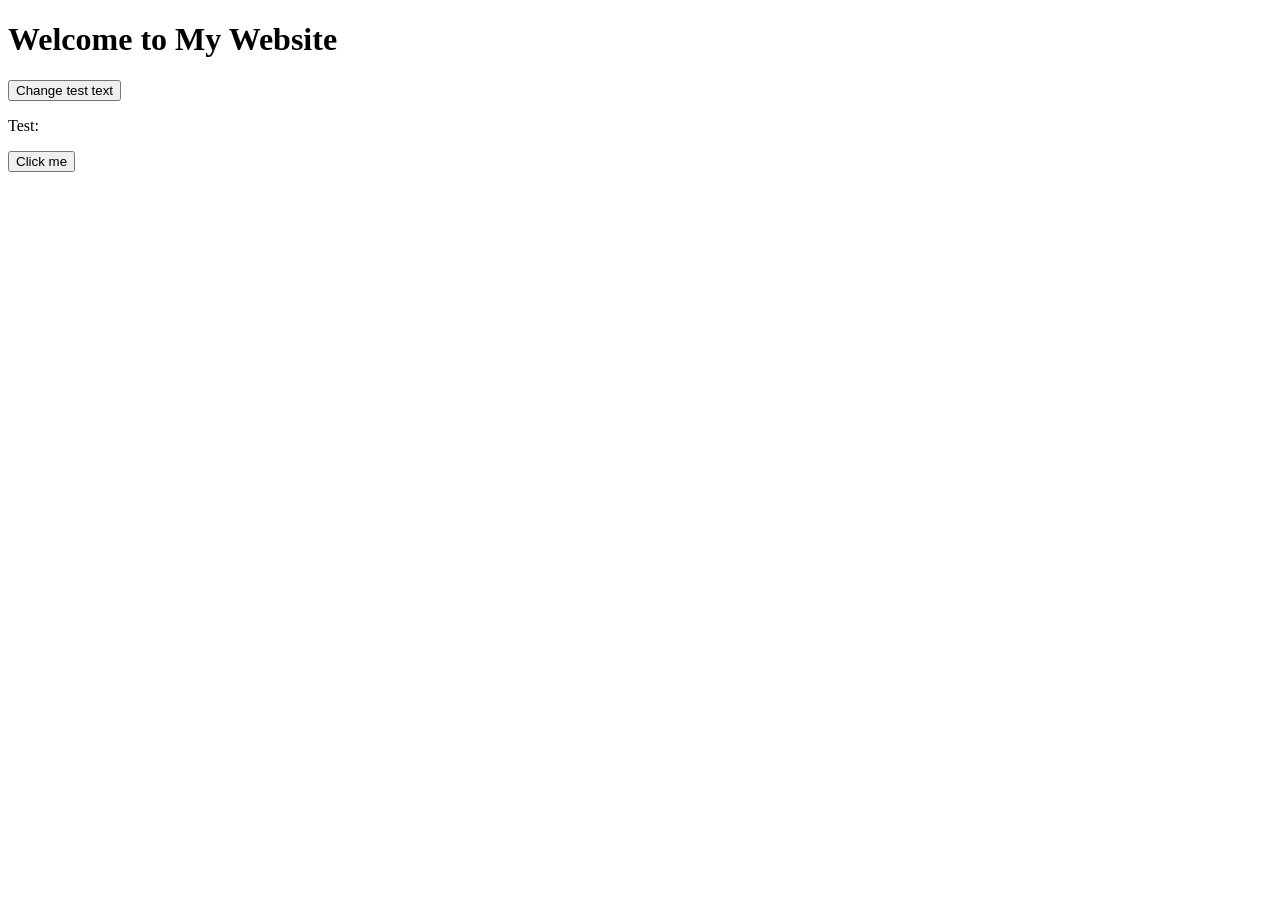
==== frontend/index.html @ 88b6bfff "modified href" ====
<!DOCTYPE html>
<html lang="en">
  <head>
    <meta charset="UTF-8">
    <meta name="viewport" content="width=device-width, initial-scale=1.0">
    <meta http-equiv="X-UA-Compatible" content="ie=edge">
    <title>My Website</title>
    <link rel="stylesheet" href="./style.css">
    <link rel="icon" href="./favicon.ico" type="image/x-icon">
  </head>
  <body>
    <main>
        <h1>Welcome to My Website</h1>  
        <button onclick="changeSpan()">Change test text</button>
        <p>Test: <span id="test"></span></p>
        <button onclick="window.location=`${window.location.origin}/pages/new.html`">Click me</button>
    </main>
    <script src="index.js"></script>
  </body>
</html>
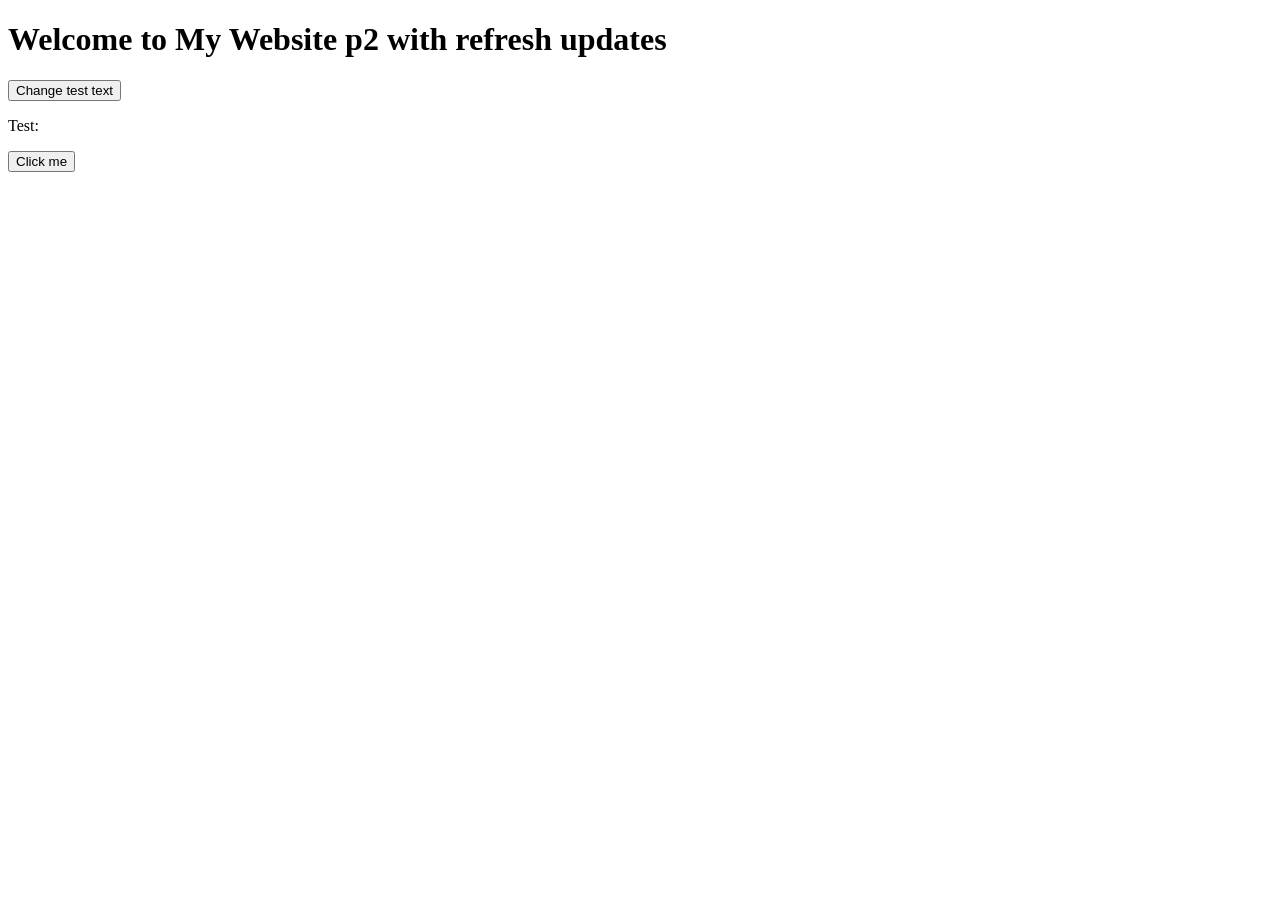
==== commit 64752bec: "added docker compose for refresh uppdate" ====
--- a/frontend/index.html
+++ b/frontend/index.html
@@ -5,15 +5,15 @@
     <meta name="viewport" content="width=device-width, initial-scale=1.0">
     <meta http-equiv="X-UA-Compatible" content="ie=edge">
     <title>My Website</title>
-    <link rel="stylesheet" href="./style.css">
+    <!-- <link rel="stylesheet" href="./style.css"> -->
     <link rel="icon" href="./favicon.ico" type="image/x-icon">
   </head>
   <body>
     <main>
-        <h1>Welcome to My Website</h1>  
-        <button onclick="changeSpan()">Change test text</button>
+        <h1>Welcome to My Website p2 with refresh updates </h1>  
+        <button onclick="changeSpan()">Change test text </button>
         <p>Test: <span id="test"></span></p>
-        <button onclick="window.location=`${window.location.origin}/pages/new.html`">Click me</button>
+        <button onclick="window.location=`${window.location.origin}/pages/transformers.html`">Click me</button>
     </main>
     <script src="index.js"></script>
   </body>
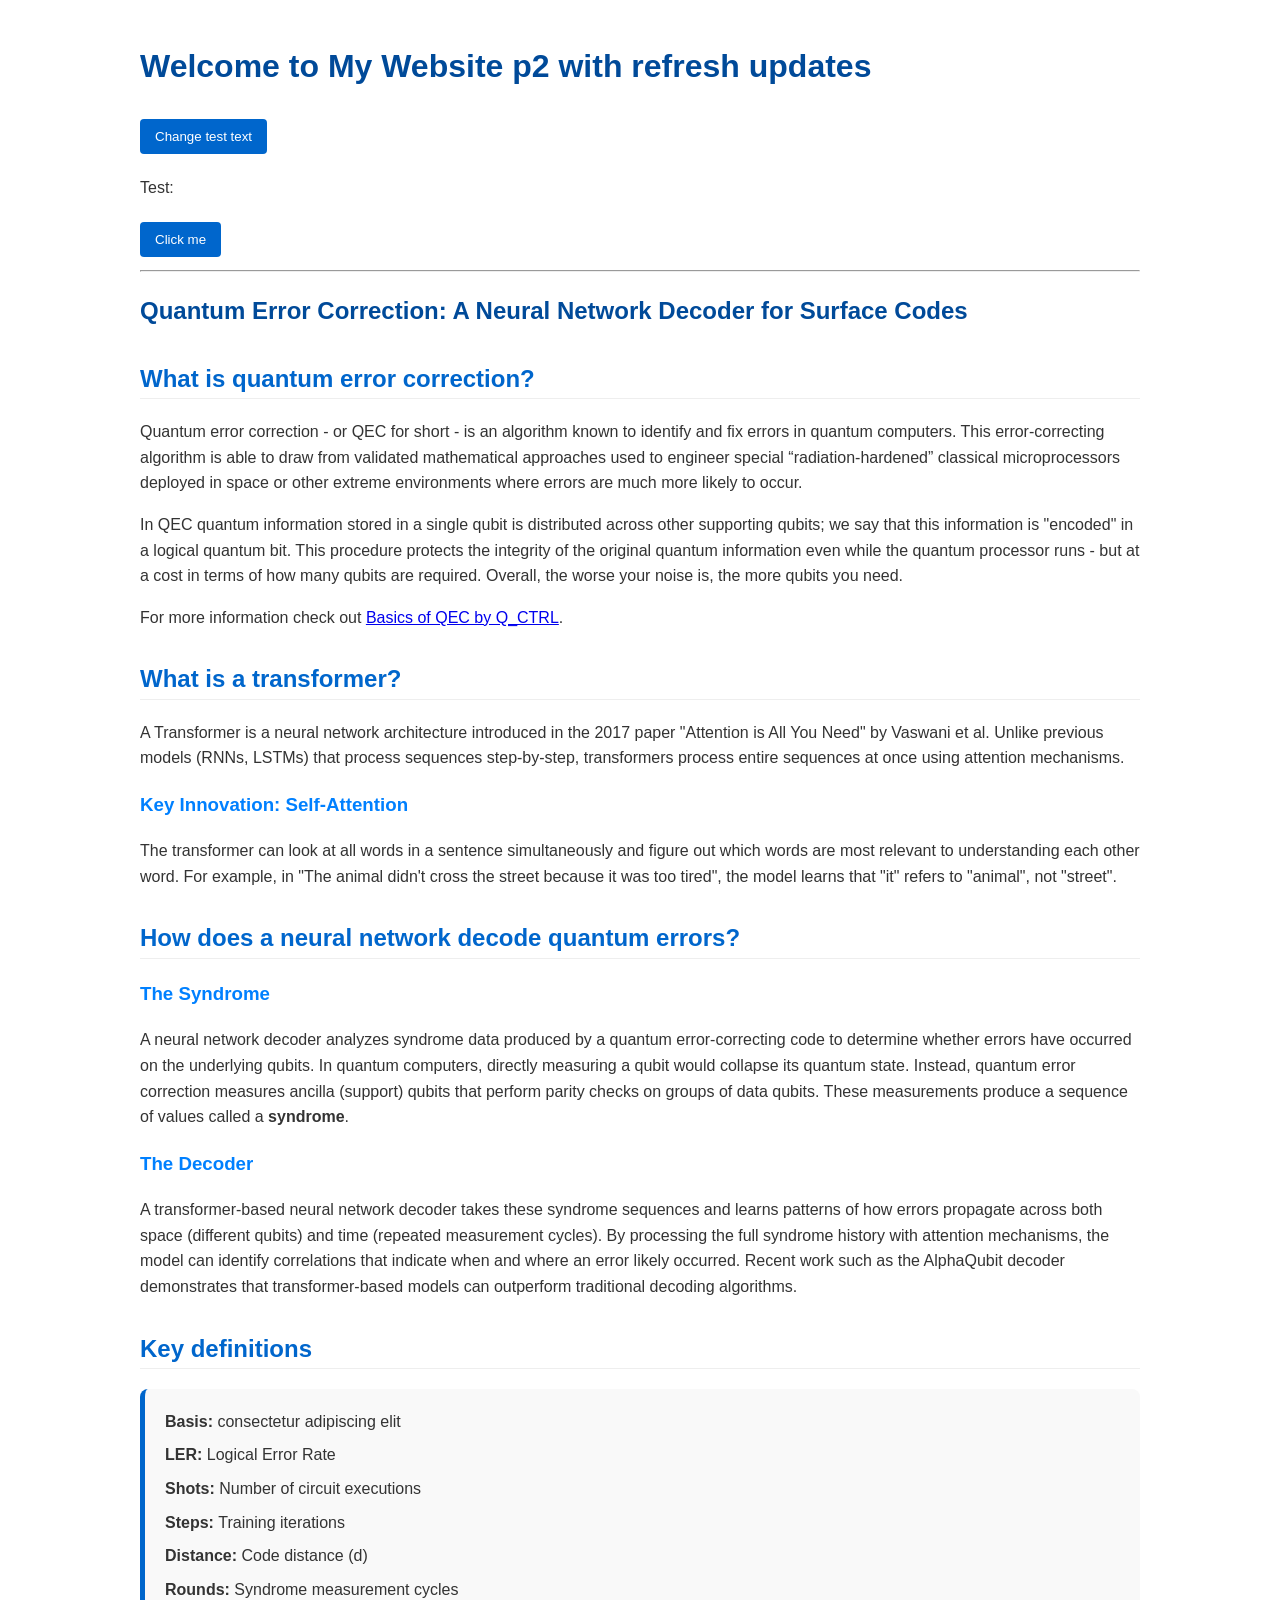
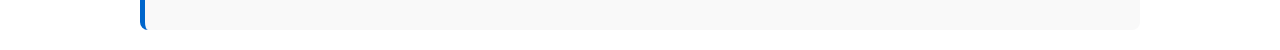
==== commit 79a07cc4: "Added home page info" ====
--- a/frontend/index.html
+++ b/frontend/index.html
@@ -1,20 +1,78 @@
 <!DOCTYPE html>
 <html lang="en">
-  <head>
+<head>
     <meta charset="UTF-8">
     <meta name="viewport" content="width=device-width, initial-scale=1.0">
     <meta http-equiv="X-UA-Compatible" content="ie=edge">
-    <title>My Website</title>
-    <!-- <link rel="stylesheet" href="./style.css"> -->
+    <title>Quantum Error Correction</title>
     <link rel="icon" href="./favicon.ico" type="image/x-icon">
-  </head>
-  <body>
+    <style>
+        body { font-family: sans-serif; line-height: 1.6; max-width: 1000px; margin: 0 auto; padding: 20px; color: #333; }
+        h1 { color: #004a99; }
+        h2 { color: #0066cc; margin-top: 30px; border-bottom: 1px solid #eee; }
+        h3 { color: #0080ff; }
+        .hero-section { background: #f0f7ff; padding: 20px; border-radius: 8px; margin-bottom: 30px; border: 1px solid #d0e7ff; }
+        .definition-list { background: #f9f9f9; padding: 20px; border-radius: 8px; border-left: 5px solid #0066cc; }
+        .definition-item { margin-bottom: 8px; font-weight: bold; }
+        .definition-item span { font-weight: normal; }
+        button { padding: 10px 15px; cursor: pointer; background: #0066cc; color: white; border: none; border-radius: 4px; margin: 5px 0; }
+        button:hover { background: #004a99; }
+    </style>
+</head>
+<body>
+
     <main>
         <h1>Welcome to My Website p2 with refresh updates </h1>  
         <button onclick="changeSpan()">Change test text </button>
         <p>Test: <span id="test"></span></p>
         <button onclick="window.location=`${window.location.origin}/pages/transformers.html`">Click me</button>
     </main>
+
+    <hr>
+
+    <article>
+        <h1>Quantum Error Correction: A Neural Network Decoder for Surface Codes</h1>
+
+        <section>
+            <h2>What is quantum error correction?</h2>
+            <p>Quantum error correction - or QEC for short - is an algorithm known to identify and fix errors in quantum computers. This error-correcting algorithm is able to draw from validated mathematical approaches used to engineer special “radiation-hardened” classical microprocessors deployed in space or other extreme environments where errors are much more likely to occur.</p>
+            <p>In QEC quantum information stored in a single qubit is distributed across other supporting qubits; we say that this information is "encoded" in a logical quantum bit. This procedure protects the integrity of the original quantum information even while the quantum processor runs - but at a cost in terms of how many qubits are required. Overall, the worse your noise is, the more qubits you need.</p>
+            <p>For more information check out <a href="https://q-ctrl.com/topics/what-is-quantum-error-correction" target="_blank">Basics of QEC by Q_CTRL</a>.</p>
+        </section>
+
+        
+
+        <section>
+            <h2>What is a transformer?</h2>
+            <p>A Transformer is a neural network architecture introduced in the 2017 paper "Attention is All You Need" by Vaswani et al. Unlike previous models (RNNs, LSTMs) that process sequences step-by-step, transformers process entire sequences at once using attention mechanisms.</p>
+            <h3>Key Innovation: Self-Attention</h3>
+            <p>The transformer can look at all words in a sentence simultaneously and figure out which words are most relevant to understanding each other word. For example, in "The animal didn't cross the street because it was too tired", the model learns that "it" refers to "animal", not "street".</p>
+        </section>
+
+        
+
+        <section>
+            <h2>How does a neural network decode quantum errors?</h2>
+            <h3>The Syndrome</h3>
+            <p>A neural network decoder analyzes syndrome data produced by a quantum error-correcting code to determine whether errors have occurred on the underlying qubits. In quantum computers, directly measuring a qubit would collapse its quantum state. Instead, quantum error correction measures ancilla (support) qubits that perform parity checks on groups of data qubits. These measurements produce a sequence of values called a <b>syndrome</b>.</p>
+            
+            <h3>The Decoder</h3>
+            <p>A transformer-based neural network decoder takes these syndrome sequences and learns patterns of how errors propagate across both space (different qubits) and time (repeated measurement cycles). By processing the full syndrome history with attention mechanisms, the model can identify correlations that indicate when and where an error likely occurred. Recent work such as the AlphaQubit decoder demonstrates that transformer-based models can outperform traditional decoding algorithms.</p>
+        </section>
+
+        <section>
+            <h2>Key definitions</h2>
+            <div class="definition-list">
+                <div class="definition-item">Basis: <span>consectetur adipiscing elit</span></div>
+                <div class="definition-item">LER: <span>Logical Error Rate</span></div>
+                <div class="definition-item">Shots: <span>Number of circuit executions</span></div>
+                <div class="definition-item">Steps: <span>Training iterations</span></div>
+                <div class="definition-item">Distance: <span>Code distance (d)</span></div>
+                <div class="definition-item">Rounds: <span>Syndrome measurement cycles</span></div>
+            </div>
+        </section>
+    </article>
+
     <script src="index.js"></script>
-  </body>
+</body>
 </html>
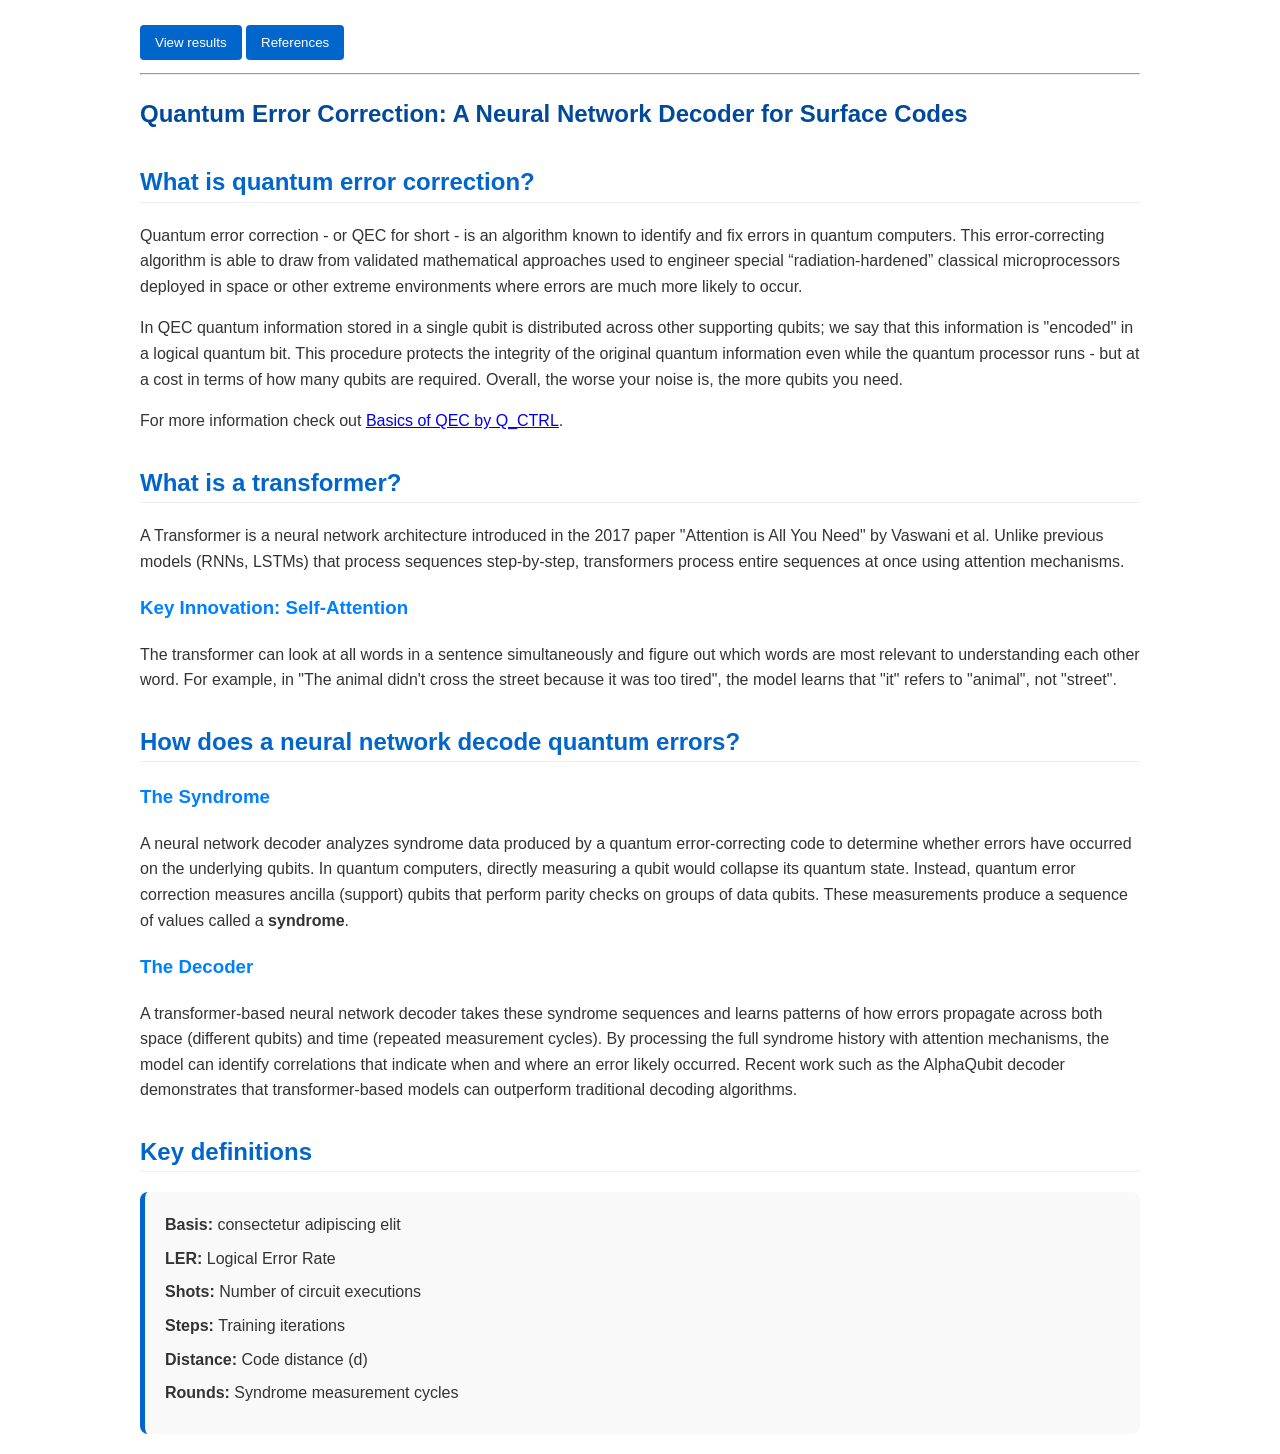
==== commit 0c416042: "Added evolution, added references page, linked pages together" ====
--- a/frontend/index.html
+++ b/frontend/index.html
@@ -22,10 +22,8 @@
 <body>
 
     <main>
-        <h1>Welcome to My Website p2 with refresh updates </h1>  
-        <button onclick="changeSpan()">Change test text </button>
-        <p>Test: <span id="test"></span></p>
-        <button onclick="window.location=`${window.location.origin}/pages/transformers.html`">Click me</button>
+        <a href="/pages/transformers.html"><button>View results</button></a>
+        <a href="/pages/references.html"><button>References</button></a>
     </main>
 
     <hr>
@@ -72,7 +70,5 @@
             </div>
         </section>
     </article>
-
-    <script src="index.js"></script>
 </body>
 </html>
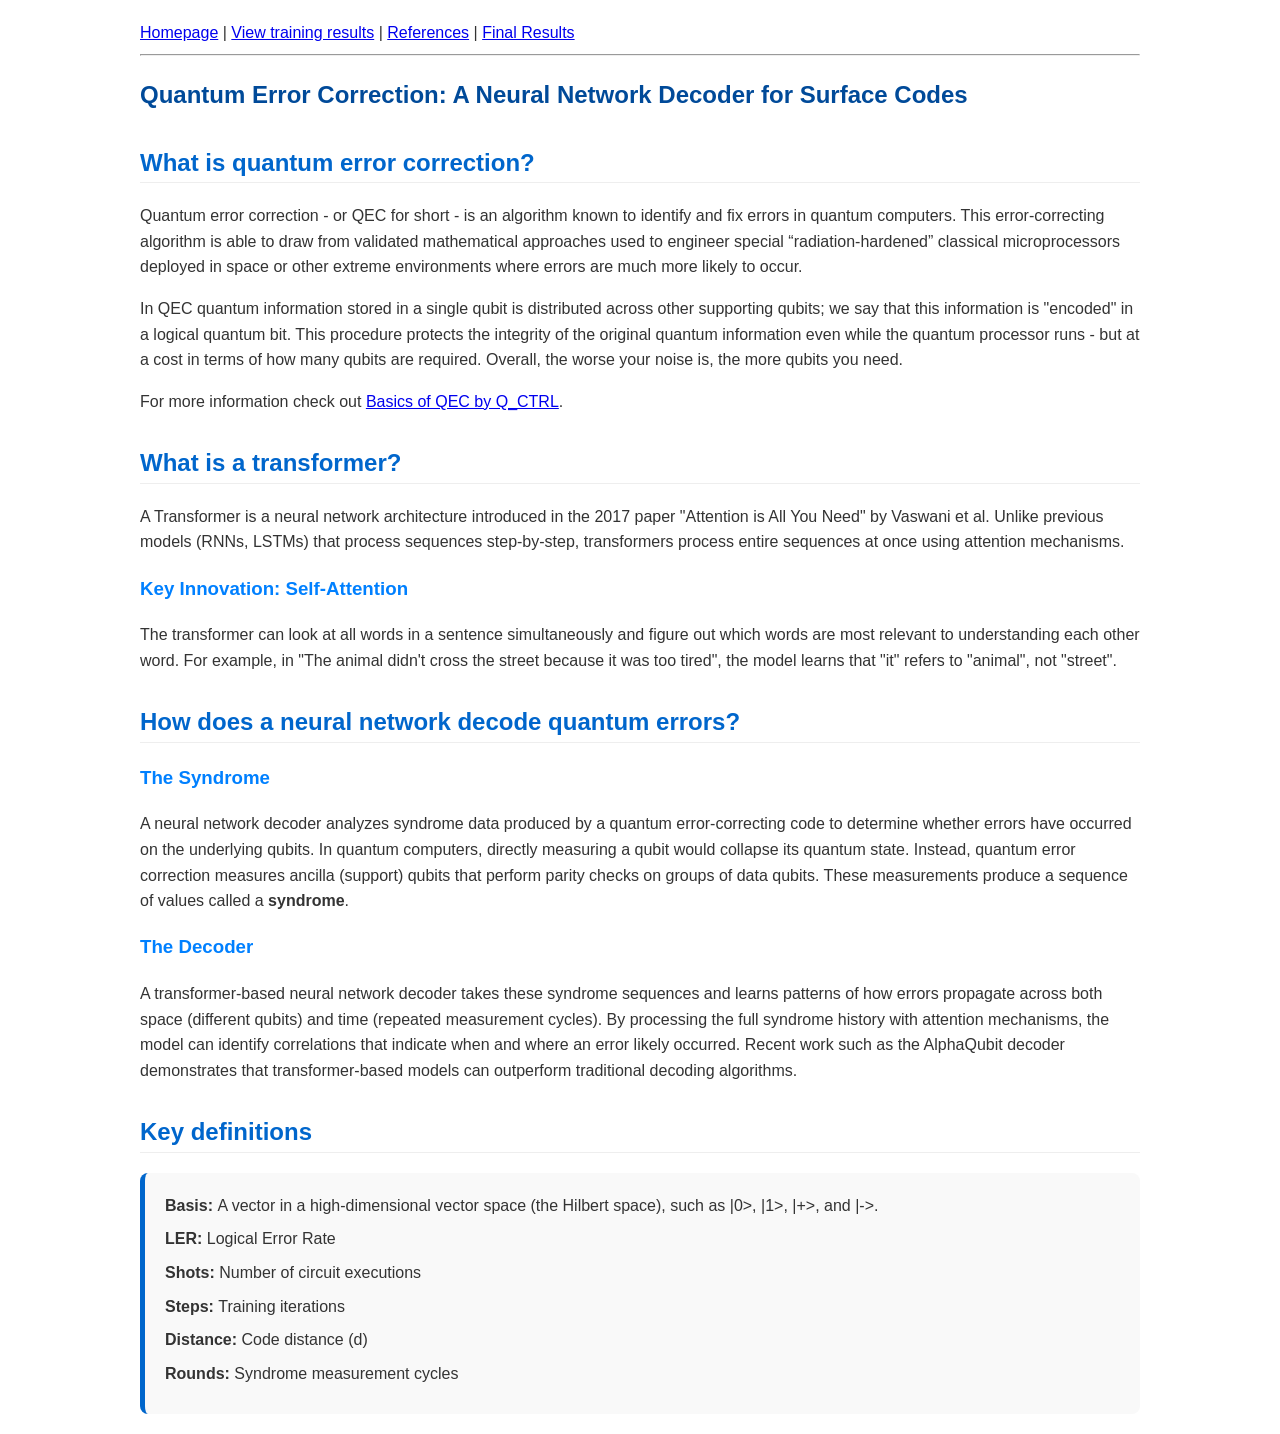
==== commit 7647ce2d: "Transfered styling to its own page" ====
--- a/frontend/index.html
+++ b/frontend/index.html
@@ -6,24 +6,18 @@
     <meta http-equiv="X-UA-Compatible" content="ie=edge">
     <title>Quantum Error Correction</title>
     <link rel="icon" href="./favicon.ico" type="image/x-icon">
-    <style>
-        body { font-family: sans-serif; line-height: 1.6; max-width: 1000px; margin: 0 auto; padding: 20px; color: #333; }
-        h1 { color: #004a99; }
-        h2 { color: #0066cc; margin-top: 30px; border-bottom: 1px solid #eee; }
-        h3 { color: #0080ff; }
-        .hero-section { background: #f0f7ff; padding: 20px; border-radius: 8px; margin-bottom: 30px; border: 1px solid #d0e7ff; }
-        .definition-list { background: #f9f9f9; padding: 20px; border-radius: 8px; border-left: 5px solid #0066cc; }
-        .definition-item { margin-bottom: 8px; font-weight: bold; }
-        .definition-item span { font-weight: normal; }
-        button { padding: 10px 15px; cursor: pointer; background: #0066cc; color: white; border: none; border-radius: 4px; margin: 5px 0; }
-        button:hover { background: #004a99; }
-    </style>
+    <link rel="stylesheet" href="style.css">
 </head>
 <body>
 
     <main>
-        <a href="/pages/transformers.html"><button>View results</button></a>
-        <a href="/pages/references.html"><button>References</button></a>
+        <a href="/">Homepage</a>
+        |
+        <a href="/pages/transformers.html">View training results</a>
+        |
+        <a href="/pages/references.html">References</a>
+        |
+        <a href="/pages/results.html">Final Results</a>
     </main>
 
     <hr>
@@ -61,12 +55,13 @@
         <section>
             <h2>Key definitions</h2>
             <div class="definition-list">
-                <div class="definition-item">Basis: <span>consectetur adipiscing elit</span></div>
+                <div class="definition-item">Basis: <span>A vector in a high-dimensional vector space (the Hilbert space), such as |0>, |1>, |+>, and |->.</span></div>
                 <div class="definition-item">LER: <span>Logical Error Rate</span></div>
                 <div class="definition-item">Shots: <span>Number of circuit executions</span></div>
                 <div class="definition-item">Steps: <span>Training iterations</span></div>
                 <div class="definition-item">Distance: <span>Code distance (d)</span></div>
                 <div class="definition-item">Rounds: <span>Syndrome measurement cycles</span></div>
+                
             </div>
         </section>
     </article>
--- a/frontend/style.css
+++ b/frontend/style.css
@@ -0,0 +1,90 @@
+/* Details */
+details {
+  border: 1px solid #aaaaaa;
+  border-radius: 4px;
+  padding: 0.5em 0.5em 0;
+  width:fit-content;
+}
+
+summary {
+  font-weight: bold;
+  margin: -0.5em -0.5em 0;
+  padding: 0.5em;
+}
+
+details[open] {
+  padding: 0.5em;
+}
+
+details[open] summary {
+  border-bottom: 1px solid #aaaaaa;
+  margin-bottom: 0.5em;
+}
+
+/* Tab css */
+.tab {
+  overflow: hidden;
+  border: 1px solid #ccc;
+  background-color: #f1f1f1;
+}
+
+.tab button {
+  background-color: inherit;
+  float: left;
+  border: none;
+  outline: none;
+  cursor: pointer;
+  padding: 14px 16px;
+  transition: 0.3s;
+}
+
+.tab button:hover {
+  background-color: #ddd;
+}
+
+.tab button.active {
+  background-color: #ccc;
+}
+
+.tabcontent {
+  display: none;
+  padding: 6px 12px;
+  border: 1px solid #ccc;
+  border-top: none;
+}
+
+/* Codeboxs */
+.codebox {
+        border:1px solid black;
+        background-color:#EEEEFF;
+        white-space: pre-line;
+        padding:10px;
+        font-size:0.9em;
+        display: inline-block;
+}
+code, pre {
+  white-space: pre;
+}
+
+/* Buttons */
+button.switch { 
+  padding: 10px 15px; 
+  cursor: pointer; 
+  background: #0066cc; 
+  color: white; 
+  border: none; 
+  border-radius: 4px; 
+  margin: 5px 0; }
+button.switch:hover { background: #004a99; }
+button.clicked {
+ background: #024283; 
+}
+
+.hero-section { background: #f0f7ff; padding: 20px; border-radius: 8px; margin-bottom: 30px; border: 1px solid #d0e7ff; }
+body { font-family: sans-serif; line-height: 1.6; max-width: 1000px; margin: 0 auto; padding: 20px; color: #333; }
+h1 { color: #004a99; }
+h2 { color: #0066cc; margin-top: 30px; border-bottom: 1px solid #eee; }
+h3 { color: #0080ff; }
+.definition-list { background: #f9f9f9; padding: 20px; border-radius: 8px; border-left: 5px solid #0066cc; }
+.definition-item { margin-bottom: 8px; font-weight: bold; }
+.definition-item span { font-weight: normal; }
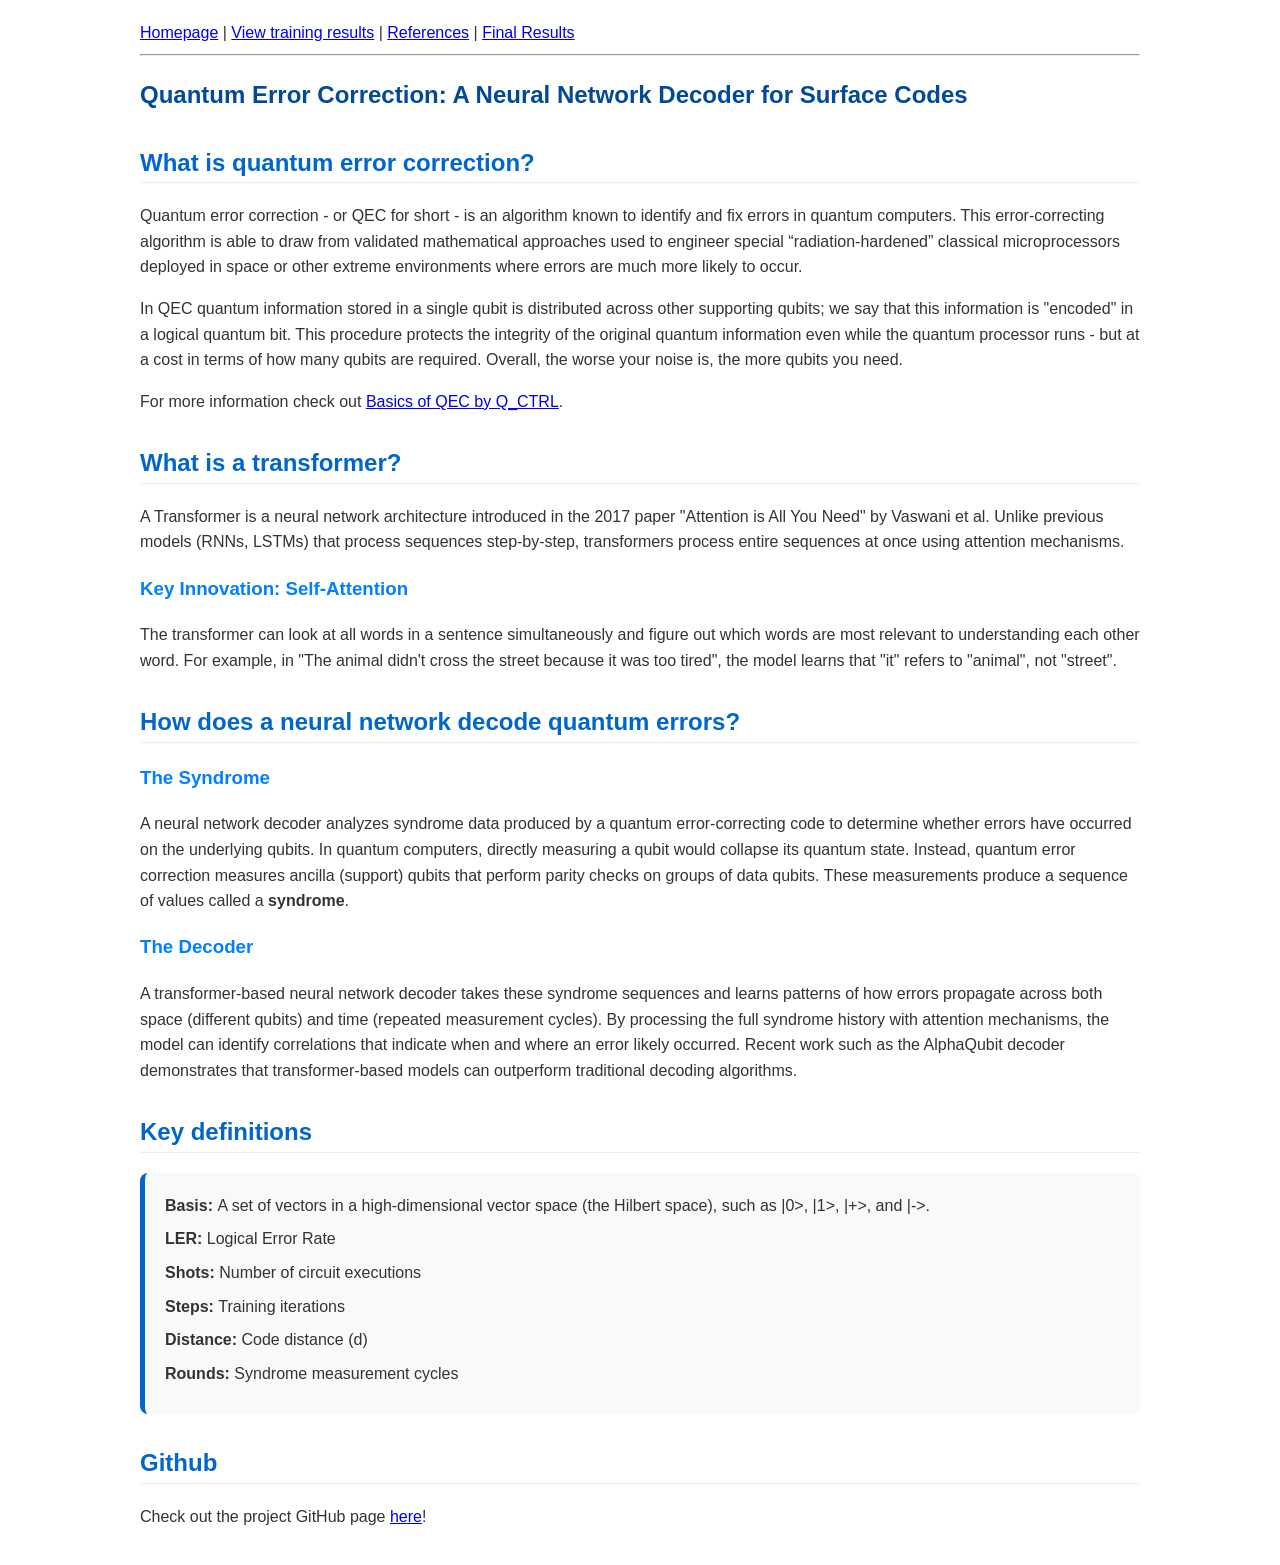
==== commit 3591fc29: "Added github link" ====
--- a/frontend/index.html
+++ b/frontend/index.html
@@ -10,14 +10,14 @@
 </head>
 <body>
 
-    <main>
-        <a href="/">Homepage</a>
+    <main> <!-- Navigation bar -->
+        <a href="./">Homepage</a>
         |
-        <a href="/pages/transformers.html">View training results</a>
+        <a href="./pages/transformers.html">View training results</a>
         |
-        <a href="/pages/references.html">References</a>
+        <a href="./pages/references.html">References</a>
         |
-        <a href="/pages/results.html">Final Results</a>
+        <a href="./pages/results.html">Final Results</a>
     </main>
 
     <hr>
@@ -32,16 +32,12 @@
             <p>For more information check out <a href="https://q-ctrl.com/topics/what-is-quantum-error-correction" target="_blank">Basics of QEC by Q_CTRL</a>.</p>
         </section>
 
-        
-
         <section>
             <h2>What is a transformer?</h2>
             <p>A Transformer is a neural network architecture introduced in the 2017 paper "Attention is All You Need" by Vaswani et al. Unlike previous models (RNNs, LSTMs) that process sequences step-by-step, transformers process entire sequences at once using attention mechanisms.</p>
             <h3>Key Innovation: Self-Attention</h3>
             <p>The transformer can look at all words in a sentence simultaneously and figure out which words are most relevant to understanding each other word. For example, in "The animal didn't cross the street because it was too tired", the model learns that "it" refers to "animal", not "street".</p>
-        </section>
-
-        
+        </section>        
 
         <section>
             <h2>How does a neural network decode quantum errors?</h2>
@@ -55,7 +51,7 @@
         <section>
             <h2>Key definitions</h2>
             <div class="definition-list">
-                <div class="definition-item">Basis: <span>A vector in a high-dimensional vector space (the Hilbert space), such as |0>, |1>, |+>, and |->.</span></div>
+                <div class="definition-item">Basis: <span>A set of vectors in a high-dimensional vector space (the Hilbert space), such as |0>, |1>, |+>, and |->.</span></div>
                 <div class="definition-item">LER: <span>Logical Error Rate</span></div>
                 <div class="definition-item">Shots: <span>Number of circuit executions</span></div>
                 <div class="definition-item">Steps: <span>Training iterations</span></div>
@@ -64,6 +60,11 @@
                 
             </div>
         </section>
+
+        <section>
+            <h2>Github</h2>
+            <p>Check out the project GitHub page <a href="https://github.com/PrismaticFlame/qec_decoder_transformer">here</a>!</p>
+        </section>
     </article>
 </body>
 </html>
--- a/frontend/style.css
+++ b/frontend/style.css
@@ -21,7 +21,7 @@
   margin-bottom: 0.5em;
 }
 
-/* Tab css */
+/* Tabs */
 .tab {
   overflow: hidden;
   border: 1px solid #ccc;
@@ -53,7 +53,7 @@
   border-top: none;
 }
 
-/* Codeboxs */
+/* Codeboxes */
 .codebox {
         border:1px solid black;
         background-color:#EEEEFF;
@@ -64,6 +64,10 @@
 }
 code, pre {
   white-space: pre;
+}
+pre.architecture {
+  overflow: auto;
+  height: 300px;
 }
 
 /* Buttons */
@@ -80,6 +84,14 @@
  background: #024283; 
 }
 
+/* Transformer table */
+.horizontal-scroll {
+  overflow: auto;
+  white-space: nowrap;
+  max-width: 1000px;
+}
+
+/* Misc */
 .hero-section { background: #f0f7ff; padding: 20px; border-radius: 8px; margin-bottom: 30px; border: 1px solid #d0e7ff; }
 body { font-family: sans-serif; line-height: 1.6; max-width: 1000px; margin: 0 auto; padding: 20px; color: #333; }
 h1 { color: #004a99; }
